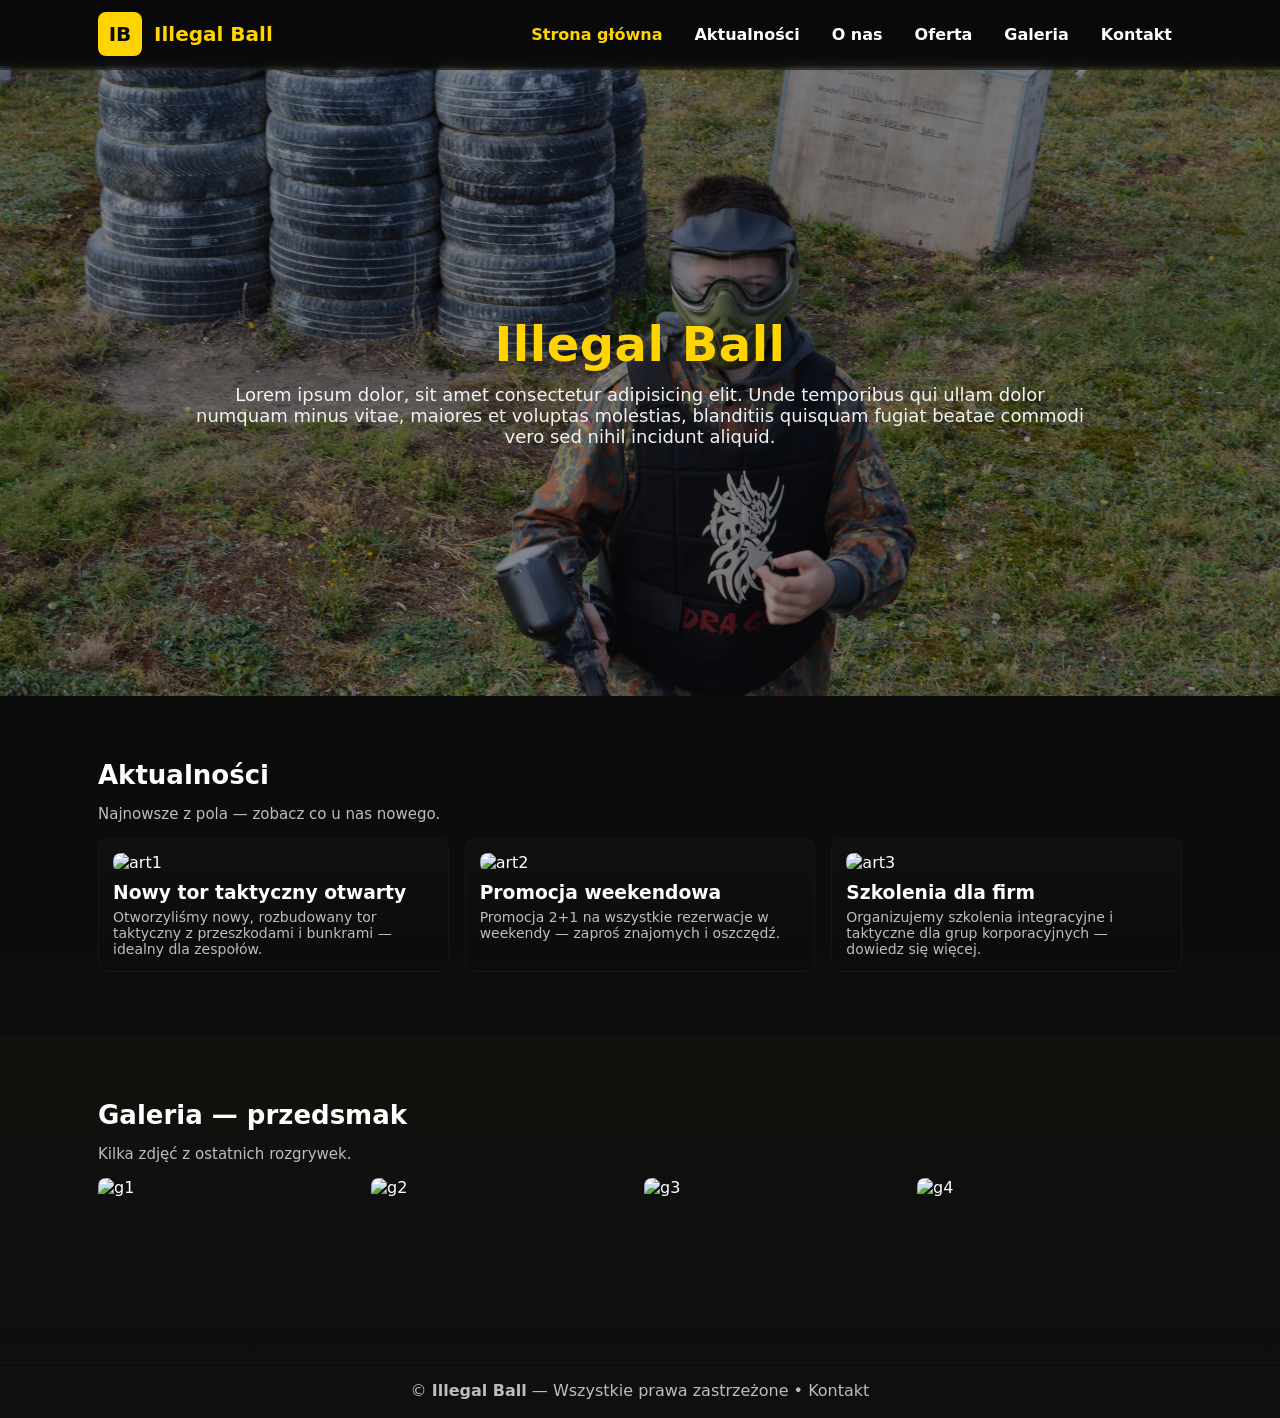
==== strona/index.html @ aed38e4a "main_1" ====
<!doctype html>
<html lang="pl">
<head>
<meta charset="utf-8">
<meta name="viewport" content="width=device-width,initial-scale=1">
<title>Illegal Ball — Strona główna</title>
<link rel="stylesheet" href="style.css">
</head>
<body>

<header>
  <div class="wrap nav">
    <div class="brand"><div class="logo">IB</div>Illegal Ball</div>
    <nav class="nav-links">
      <a href="index.html">Strona główna</a>
      <a href="aktualnosci.html">Aktualności</a>
      <a href="onas.html">O nas</a>
      <a href="oferta.html">Oferta</a>
      <a href="galeria.html">Galeria</a>
      <a href="kontakt.html">Kontakt</a>
    </nav>
  </div>
</header>

<main>
  <section class="hero home-slider">
    <div class="slides">
      <div class="slide" style="background-image:url('main_image/tlo1.jpg')"></div>
      <div class="slide" style="background-image:url('main_image/tlo2.jpg')"></div>
      <div class="slide" style="background-image:url('main_image/tlo3.jpg')"></div>
    </div>

    <div class="hero-inner wrap">
      <h1 class="title">Illegal Ball</h1>
      <p class="hero-text">Lorem ipsum dolor, sit amet consectetur adipisicing elit. Unde temporibus qui ullam dolor numquam minus vitae, maiores et voluptas molestias, blanditiis quisquam fugiat beatae commodi vero sed nihil incidunt aliquid.</p>
    </div>

    <div class="slider-dots" style="position:absolute;right:18px;bottom:18px;z-index:7"></div>
  </section>


  <section>
    <div class="wrap">
      <h2>Aktualności</h2>
      <p class="muted">Najnowsze z pola — zobacz co u nas nowego.</p>

      <div style="margin-top:14px" class="articles">
        <!-- Article 1 (placeholder) -->
        <a class="article" href="aktualnosci.html#art1">
          <img src="https://picsum.photos/seed/art1/800/600" alt="art1" data-large="https://picsum.photos/seed/art1/1200/900">
          <h3>Nowy tor taktyczny otwarty</h3>
          <p>Otworzyliśmy nowy, rozbudowany tor taktyczny z przeszkodami i bunkrami — idealny dla zespołów.</p>
        </a>

        <!-- Article 2 -->
        <a class="article" href="aktualnosci.html#art2">
          <img src="https://picsum.photos/seed/art1/800/600" alt="art2" data-large="https://picsum.photos/seed/art1/1200/900">
          <h3>Promocja weekendowa</h3>
          <p>Promocja 2+1 na wszystkie rezerwacje w weekendy — zaproś znajomych i oszczędź.</p>
        </a>

        <!-- Article 3 -->
        <a class="article" href="aktualnosci.html#art3">
          <img src="https://picsum.photos/seed/art1/800/600" alt="art3" data-large="https://picsum.photos/seed/art1/1200/900">
          <h3>Szkolenia dla firm</h3>
          <p>Organizujemy szkolenia integracyjne i taktyczne dla grup korporacyjnych — dowiedz się więcej.</p>
        </a>
      </div>
    </div>
  </section>

  <!-- 4 images preview from gallery -->
  <section style="background:linear-gradient(180deg,rgba(255,212,0,0.02),transparent)">
    <div class="wrap">
      <h2>Galeria — przedsmak</h2>
      <p class="muted">Kilka zdjęć z ostatnich rozgrywek.</p>
      <div style="margin-top:12px" class="gallery-grid">
        <a href="galeria.html"><img src="https://picsum.photos/seed/g1/800/600" alt="g1" data-large="https://picsum.photos/seed/g1/1200/900"></a>
        <a href="galeria.html"><img src="https://picsum.photos/seed/g1/800/600" alt="g2" data-large="https://picsum.photos/seed/g1/1200/900"></a>
        <a href="galeria.html"><img src="https://picsum.photos/seed/g1/800/600" alt="g3" data-large="https://picsum.photos/seed/g1/1200/900"></a>
        <a href="galeria.html"><img src="https://picsum.photos/seed/g1/800/600" alt="g4" data-large="https://picsum.photos/seed/g1/1200/900"></a>
      </div>
    </div>
  </section>

  <footer>
    <div class="wrap">
      <div class="center">© <strong>Illegal Ball</strong> — Wszystkie prawa zastrzeżone • <a href="kontakt.html">Kontakt</a></div>
    </div>
  </footer>
</main>

<script src="script.js"></script>
</body>
</html>
---- strona/style.css ----
:root{
  --yellow:#ffd400;
  --black:#0b0b0b;
  --bg1:#070707;
  --muted:#bdbdbd;
  --max-w:1120px;
  --radius:12px;
  --glass: rgba(255,255,255,0.03);
}
*{box-sizing:border-box}
body{
  margin:0;font-family:Inter,system-ui,Segoe UI,Roboto,Arial;
  background:linear-gradient(180deg,var(--bg1),#0f0f0f);color:#fff;
  -webkit-font-smoothing:antialiased;
}
a{color:inherit;text-decoration:none}
.wrap{max-width:var(--max-w);margin:0 auto;padding:0 18px}

/* NAV */
header{
  position:fixed;top:0;left:0;right:0;z-index:90;
  background:rgba(11,11,11,0.55);backdrop-filter:blur(6px);border-bottom:2px solid rgba(255,212,0,0.06)
}
.nav{display:flex;align-items:center;justify-content:space-between;padding:12px 18px}
.brand{display:flex;align-items:center;gap:12px;font-weight:800;color:var(--yellow);font-size:20px}
.logo{width:44px;height:44px;background:var(--yellow);color:var(--black);display:flex;align-items:center;justify-content:center;border-radius:8px;font-weight:900}
.nav-links{display:flex;gap:12px;align-items:center}
.nav-links a{padding:8px 10px;border-radius:8px;font-weight:600;color:#fff}
.nav-links a:hover{background:rgba(255,212,0,0.08);color:var(--yellow)}

/* HERO */
.hero{height:70vh;min-height:420px;display:flex;align-items:center;justify-content:center;position:relative;overflow:hidden;margin-top:66px}
.slides{position:absolute;inset:0;display:flex;transition:transform .75s cubic-bezier(.2,.9,.2,1)}
.slide{min-width:100%;height:100%;background-size:cover;background-position:center;filter:brightness(.55)}
.hero-inner{position:relative;z-index:6;text-align:center;padding:20px}
.title{font-size:48px;letter-spacing:0.5px;margin:0;font-weight:900;color:var(--yellow)}
.hero-text{max-width:900px;margin:12px auto 0;color:#f2f2f2;font-size:18px}
.hero-ctas{margin-top:18px;display:flex;gap:10px;justify-content:center}
.btn{background:var(--yellow);color:var(--black);padding:10px 16px;border-radius:10px;font-weight:800}
.btn.ghost{background:transparent;border:2px solid rgba(255,212,0,0.12);color:#fff}

/* Section basics */
section{padding:64px 0}
h2{margin:0 0 12px;font-size:26px}
.muted{color:var(--muted);font-size:15px}

/* Latest news cards */
.articles{display:grid;grid-template-columns:repeat(auto-fit,minmax(260px,1fr));gap:16px}
.article{background:linear-gradient(180deg,rgba(255,255,255,0.02),transparent);padding:14px;border-radius:10px;border:1px solid rgba(255,255,255,0.03)}
.article img{width:100%;height:150px;object-fit:cover;border-radius:8px}
.article h3{margin:10px 0 6px}
.article p{margin:0;color:var(--muted);font-size:14px}

/* Gallery preview on homepage */
.gallery-grid{display:grid;grid-template-columns:repeat(4,1fr);gap:8px}
.gallery-grid img{width:100%;height:120px;object-fit:cover;border-radius:8px;display:block}

/* Footer */
footer{padding:18px 0;text-align:center;color:var(--muted);border-top:1px solid rgba(255,212,0,0.03)}

/* Utilities */
.center{text-align:center}

/* Responsive */
@media (max-width:900px){
  .title{font-size:34px}
  .gallery-grid{grid-template-columns:repeat(2,1fr)}
}
@media (max-width:520px){
  .nav-links{display:none}
  .hero{height:56vh}
  .hero-text{font-size:15px}
  .slides{transition:none}
}
.galeria {
  padding: 40px 20px;
  background-color: #111; /* tło galerii */
  color: #fff;
}

.galeria h2 {
  text-align: center;
  margin-bottom: 30px;
  font-size: 2rem;
  color: #ffcc00;
}

.grid-galeria {
  display: grid;
  grid-template-columns: repeat(auto-fit, minmax(250px, 1fr));
  gap: 15px;
}

.grid-item img {
  width: 100%;
  height: auto;
  display: block;
  border-radius: 8px;
  transition: transform 0.3s ease;
}

.grid-item img:hover {
  transform: scale(1.05);
  cursor: pointer;
}
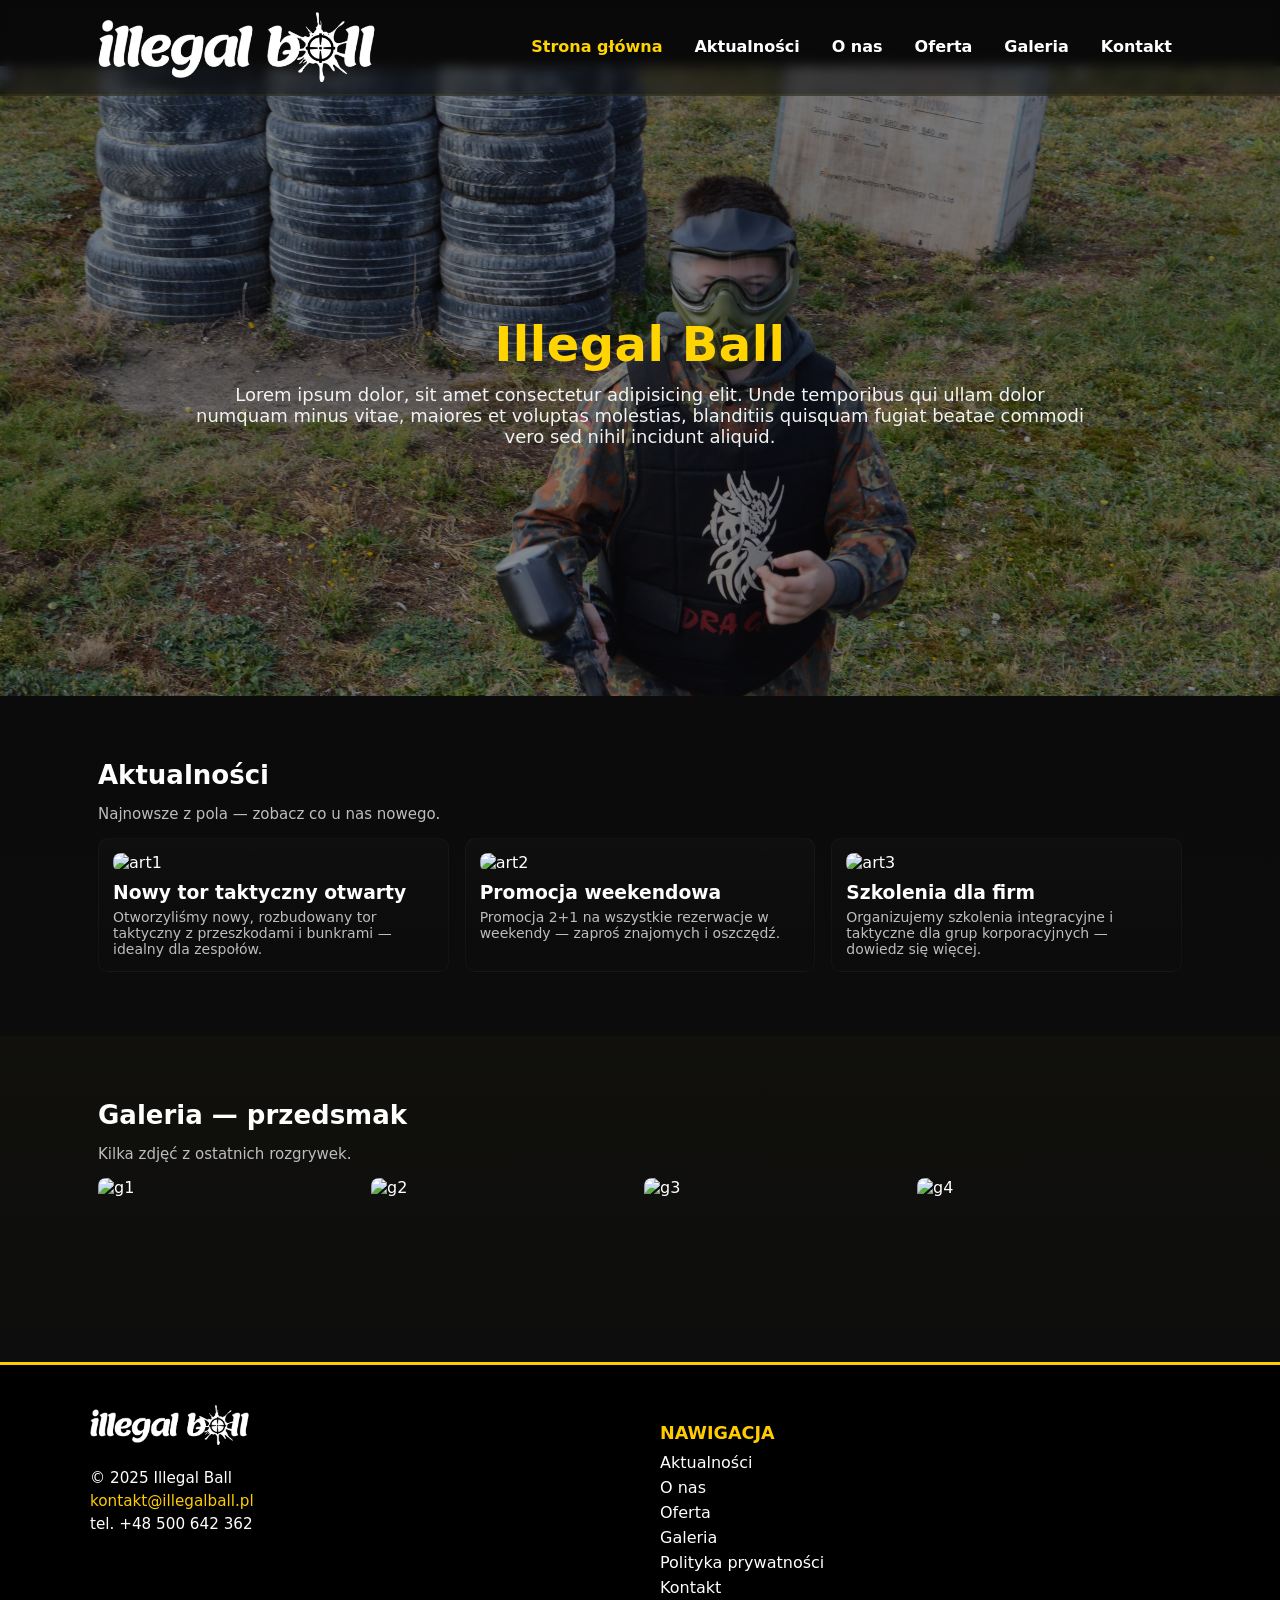
==== commit 573a3634: "main_2 footer logo" ====
--- a/strona/index.html
+++ b/strona/index.html
@@ -10,7 +10,7 @@
 
 <header>
   <div class="wrap nav">
-    <div class="brand"><div class="logo">IB</div>Illegal Ball</div>
+    <img src="main_image/Illegal_Ball_logo_2000x500.png" alt="Logo" class="logo">
     <nav class="nav-links">
       <a href="index.html">Strona główna</a>
       <a href="aktualnosci.html">Aktualności</a>
@@ -83,11 +83,29 @@
     </div>
   </section>
 
-  <footer>
-    <div class="wrap">
-      <div class="center">© <strong>Illegal Ball</strong> — Wszystkie prawa zastrzeżone • <a href="kontakt.html">Kontakt</a></div>
+  <footer class="footer">
+    <div class="footer-container">
+      <div class="footer-logo">
+        <img src="main_image/Illegal_Ball_logo_2000x500.png" alt="Illegal Ball logo">
+        <p>© 2025 Illegal Ball</p>
+        <p><a href="mailto:lonczakpatryk01@gmail.com">kontakt@illegalball.pl</a></p>
+        <p>tel. +48 500 642 362</p>
+      </div>
+
+      <div class="footer-links">
+        <h3>NAWIGACJA</h3>
+        <ul>
+          <li><a href="index.html">Aktualności</a></li>
+          <li><a href="onas.html">O nas</a></li>
+          <li><a href="oferta.html">Oferta</a></li>
+          <li><a href="galeria.html">Galeria</a></li>
+          <li><a href="polityka-prywatnosci.html">Polityka prywatności</a></li>
+          <li><a href="kontakt.html">Kontakt</a></li>
+        </ul>
+      </div>
     </div>
   </footer>
+
 </main>
 
 <script src="script.js"></script>
--- a/strona/style.css
+++ b/strona/style.css
@@ -23,7 +23,7 @@
 }
 .nav{display:flex;align-items:center;justify-content:space-between;padding:12px 18px}
 .brand{display:flex;align-items:center;gap:12px;font-weight:800;color:var(--yellow);font-size:20px}
-.logo{width:44px;height:44px;background:var(--yellow);color:var(--black);display:flex;align-items:center;justify-content:center;border-radius:8px;font-weight:900}
+.logo{height:100%;width:auto;max-height:70px;object-fit:contain;display:block;}
 .nav-links{display:flex;gap:12px;align-items:center}
 .nav-links a{padding:8px 10px;border-radius:8px;font-weight:600;color:#fff}
 .nav-links a:hover{background:rgba(255,212,0,0.08);color:var(--yellow)}
@@ -56,7 +56,21 @@
 .gallery-grid img{width:100%;height:120px;object-fit:cover;border-radius:8px;display:block}
 
 /* Footer */
-footer{padding:18px 0;text-align:center;color:var(--muted);border-top:1px solid rgba(255,212,0,0.03)}
+.footer { background:#000; color:#fff; padding:40px 20px; border-top:3px solid #ffcc00; display:flex; justify-content:center; align-items:center; flex-direction:column; }
+.footer-container { display:flex; flex-wrap:wrap; justify-content:space-between; align-items:flex-start; max-width:1100px; width:100%; gap:40px; }
+.footer-logo { text-align:left; flex:1; min-width:250px; }
+.footer-logo img { width:160px; height:auto; margin-bottom:15px; object-fit:contain; }
+.footer-logo p { margin:5px 0; font-size:0.95rem; }
+.footer-logo a { color:#ffcc00; text-decoration:none; }
+.footer-links { flex:1; min-width:200px; }
+.footer-links h3 { color:#ffcc00; font-size:1.1rem; margin-bottom:10px; }
+.footer-links ul { list-style:none; margin:0; padding:0; }
+.footer-links li { margin:6px 0; }
+.footer-links a { color:#fff; text-decoration:none; transition:color 0.3s; }
+.footer-links a:hover { color:#ffcc00; }
+@media(max-width:768px) { .footer-container { flex-direction:column; align-items:center; text-align:center; } .footer-links, .footer-logo { text-align:center; } }
+
+
 
 /* Utilities */
 .center{text-align:center}
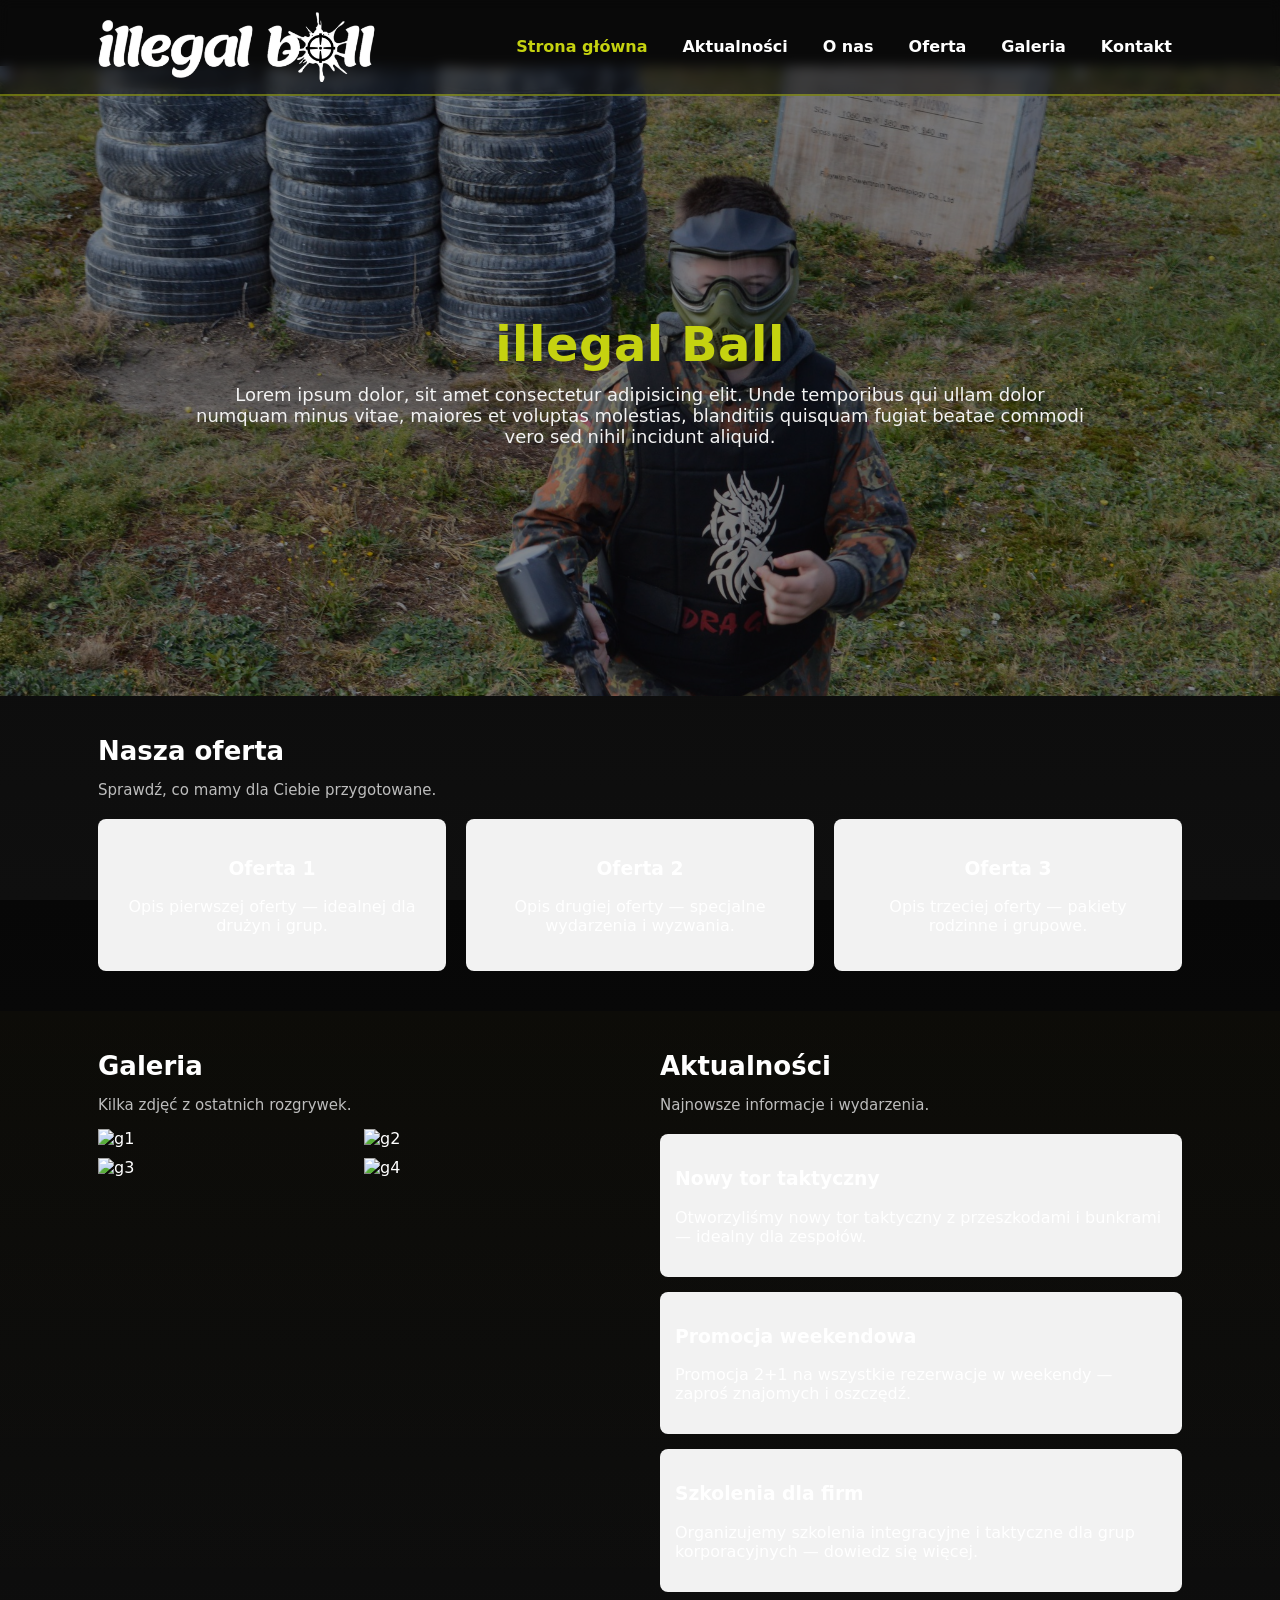
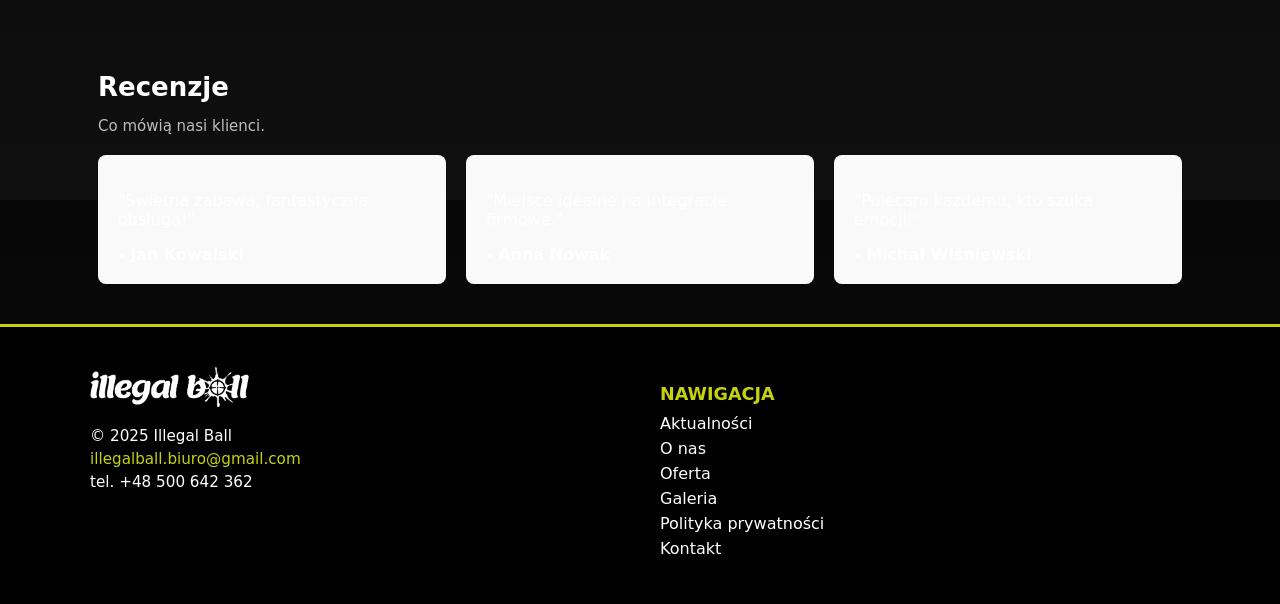
==== commit a81a0db2: "123" ====
--- a/strona/index.html
+++ b/strona/index.html
@@ -10,7 +10,8 @@
 
 <header>
   <div class="wrap nav">
-    <img src="main_image/Illegal_Ball_logo_2000x500.png" alt="Logo" class="logo">
+    <a href="index.html" class="brand"><img src="main_image/Illegal_Ball_logo_2000x500.png" alt="Logo" class="logo"></a>
+    <div class="hamburger" onclick="toggleMenu()">☰</div>
     <nav class="nav-links">
       <a href="index.html">Strona główna</a>
       <a href="aktualnosci.html">Aktualności</a>
@@ -31,7 +32,7 @@
     </div>
 
     <div class="hero-inner wrap">
-      <h1 class="title">Illegal Ball</h1>
+      <h1 class="title">illegal Ball</h1>
       <p class="hero-text">Lorem ipsum dolor, sit amet consectetur adipisicing elit. Unde temporibus qui ullam dolor numquam minus vitae, maiores et voluptas molestias, blanditiis quisquam fugiat beatae commodi vero sed nihil incidunt aliquid.</p>
     </div>
 
@@ -39,75 +40,107 @@
   </section>
 
 
-  <section>
+  <section style="padding:40px 0;">
     <div class="wrap">
-      <h2>Aktualności</h2>
-      <p class="muted">Najnowsze z pola — zobacz co u nas nowego.</p>
+      <h2>Nasza oferta</h2>
+      <p class="muted">Sprawdź, co mamy dla Ciebie przygotowane.</p>
 
-      <div style="margin-top:14px" class="articles">
-        <!-- Article 1 (placeholder) -->
-        <a class="article" href="aktualnosci.html#art1">
-          <img src="https://picsum.photos/seed/art1/800/600" alt="art1" data-large="https://picsum.photos/seed/art1/1200/900">
-          <h3>Nowy tor taktyczny otwarty</h3>
-          <p>Otworzyliśmy nowy, rozbudowany tor taktyczny z przeszkodami i bunkrami — idealny dla zespołów.</p>
-        </a>
-
-        <!-- Article 2 -->
-        <a class="article" href="aktualnosci.html#art2">
-          <img src="https://picsum.photos/seed/art1/800/600" alt="art2" data-large="https://picsum.photos/seed/art1/1200/900">
-          <h3>Promocja weekendowa</h3>
-          <p>Promocja 2+1 na wszystkie rezerwacje w weekendy — zaproś znajomych i oszczędź.</p>
-        </a>
-
-        <!-- Article 3 -->
-        <a class="article" href="aktualnosci.html#art3">
-          <img src="https://picsum.photos/seed/art1/800/600" alt="art3" data-large="https://picsum.photos/seed/art1/1200/900">
-          <h3>Szkolenia dla firm</h3>
-          <p>Organizujemy szkolenia integracyjne i taktyczne dla grup korporacyjnych — dowiedz się więcej.</p>
-        </a>
+      <div style="display:flex;gap:20px;flex-wrap:wrap;margin-top:20px;">
+        <div style="flex:1;min-width:250px;background:#f2f2f2;padding:20px;border-radius:8px;text-align:center;">
+          <h3>Oferta 1</h3>
+          <p>Opis pierwszej oferty — idealnej dla drużyn i grup.</p>
+        </div>
+        <div style="flex:1;min-width:250px;background:#f2f2f2;padding:20px;border-radius:8px;text-align:center;">
+          <h3>Oferta 2</h3>
+          <p>Opis drugiej oferty — specjalne wydarzenia i wyzwania.</p>
+        </div>
+        <div style="flex:1;min-width:250px;background:#f2f2f2;padding:20px;border-radius:8px;text-align:center;">
+          <h3>Oferta 3</h3>
+          <p>Opis trzeciej oferty — pakiety rodzinne i grupowe.</p>
+        </div>
       </div>
     </div>
   </section>
 
-  <!-- 4 images preview from gallery -->
-  <section style="background:linear-gradient(180deg,rgba(255,212,0,0.02),transparent)">
-    <div class="wrap">
-      <h2>Galeria — przedsmak</h2>
-      <p class="muted">Kilka zdjęć z ostatnich rozgrywek.</p>
-      <div style="margin-top:12px" class="gallery-grid">
-        <a href="galeria.html"><img src="https://picsum.photos/seed/g1/800/600" alt="g1" data-large="https://picsum.photos/seed/g1/1200/900"></a>
-        <a href="galeria.html"><img src="https://picsum.photos/seed/g1/800/600" alt="g2" data-large="https://picsum.photos/seed/g1/1200/900"></a>
-        <a href="galeria.html"><img src="https://picsum.photos/seed/g1/800/600" alt="g3" data-large="https://picsum.photos/seed/g1/1200/900"></a>
-        <a href="galeria.html"><img src="https://picsum.photos/seed/g1/800/600" alt="g4" data-large="https://picsum.photos/seed/g1/1200/900"></a>
+  <!-- Galeria + Aktualności -->
+  <section style="padding:40px 0;background:linear-gradient(180deg,rgba(255,212,0,0.02),transparent)">
+    <div class="wrap" style="display:flex;gap:40px;flex-wrap:wrap;">
+      <div style="flex:1;min-width:300px;">
+        <h2>Galeria</h2>
+        <p class="muted">Kilka zdjęć z ostatnich rozgrywek.</p>
+        <div style="margin-top:12px;display:grid;grid-template-columns:1fr 1fr;gap:10px;">
+          <a href="galeria.html"><img src="https://picsum.photos/seed/g1/800/600" alt="g1" style="width:100%"></a>
+          <a href="galeria.html"><img src="https://picsum.photos/seed/g2/800/600" alt="g2" style="width:100%"></a>
+          <a href="galeria.html"><img src="https://picsum.photos/seed/g3/800/600" alt="g3" style="width:100%"></a>
+          <a href="galeria.html"><img src="https://picsum.photos/seed/g4/800/600" alt="g4" style="width:100%"></a>
+        </div>
+      </div>
+
+      <div style="flex:1;min-width:300px;">
+        <h2>Aktualności</h2>
+        <p class="muted">Najnowsze informacje i wydarzenia.</p>
+        <div style="display:flex;flex-direction:column;gap:15px;margin-top:20px;">
+          <div style="background:#f2f2f2;padding:15px;border-radius:8px;">
+            <h3>Nowy tor taktyczny</h3>
+            <p>Otworzyliśmy nowy tor taktyczny z przeszkodami i bunkrami — idealny dla zespołów.</p>
+          </div>
+          <div style="background:#f2f2f2;padding:15px;border-radius:8px;">
+            <h3>Promocja weekendowa</h3>
+            <p>Promocja 2+1 na wszystkie rezerwacje w weekendy — zaproś znajomych i oszczędź.</p>
+          </div>
+          <div style="background:#f2f2f2;padding:15px;border-radius:8px;">
+            <h3>Szkolenia dla firm</h3>
+            <p>Organizujemy szkolenia integracyjne i taktyczne dla grup korporacyjnych — dowiedz się więcej.</p>
+          </div>
+        </div>
       </div>
     </div>
   </section>
 
-  <footer class="footer">
-    <div class="footer-container">
-      <div class="footer-logo">
-        <img src="main_image/Illegal_Ball_logo_2000x500.png" alt="Illegal Ball logo">
-        <p>© 2025 Illegal Ball</p>
-        <p><a href="mailto:lonczakpatryk01@gmail.com">kontakt@illegalball.pl</a></p>
-        <p>tel. +48 500 642 362</p>
-      </div>
-
-      <div class="footer-links">
-        <h3>NAWIGACJA</h3>
-        <ul>
-          <li><a href="index.html">Aktualności</a></li>
-          <li><a href="onas.html">O nas</a></li>
-          <li><a href="oferta.html">Oferta</a></li>
-          <li><a href="galeria.html">Galeria</a></li>
-          <li><a href="polityka-prywatnosci.html">Polityka prywatności</a></li>
-          <li><a href="kontakt.html">Kontakt</a></li>
-        </ul>
+  <!-- Recenzje -->
+  <section style="padding:40px 0;">
+    <div class="wrap">
+      <h2>Recenzje</h2>
+      <p class="muted">Co mówią nasi klienci.</p>
+      <div style="display:flex;gap:20px;flex-wrap:wrap;margin-top:20px;">
+        <div style="flex:1;min-width:250px;background:#f9f9f9;padding:20px;border-radius:8px;">
+          <p>"Świetna zabawa, fantastyczna obsługa!"</p>
+          <strong>- Jan Kowalski</strong>
+        </div>
+        <div style="flex:1;min-width:250px;background:#f9f9f9;padding:20px;border-radius:8px;">
+          <p>"Miejsce idealne na integracje firmowe."</p>
+          <strong>- Anna Nowak</strong>
+        </div>
+        <div style="flex:1;min-width:250px;background:#f9f9f9;padding:20px;border-radius:8px;">
+          <p>"Polecam każdemu, kto szuka emocji!"</p>
+          <strong>- Michał Wiśniewski</strong>
+        </div>
       </div>
     </div>
-  </footer>
+  </section>
+</main>
+<footer class="footer">
+  <div class="footer-container">
+    <div class="footer-logo">
+      <a href="index.html" class="brand"><img src="main_image/Illegal_Ball_logo_2000x500.png" alt="Logo" class="logo"></a>
+      <p>© 2025 Illegal Ball</p>
+      <p><a href="mailto:illegalball.biuro@gmail.com">illegalball.biuro@gmail.com</a></p>
+      <p>tel. +48 500 642 362</p>
+    </div>
 
-</main>
-
+    <div class="footer-links">
+      <h3>NAWIGACJA</h3>
+      <ul>
+        <li><a href="aktualnosci.html">Aktualności</a></li>
+        <li><a href="onas.html">O nas</a></li>
+        <li><a href="oferta.html">Oferta</a></li>
+        <li><a href="galeria.html">Galeria</a></li>
+        <li><a href="polityka-prywatnosci.html">Polityka prywatności</a></li>
+        <li><a href="kontakt.html">Kontakt</a></li>
+      </ul>
+    </div>
+  </div>
+</footer>
 <script src="script.js"></script>
 </body>
 </html>
--- a/strona/style.css
+++ b/strona/style.css
@@ -1,5 +1,5 @@
 :root{
-  --yellow:#ffd400;
+  --yellow: #c5d210;
   --black:#0b0b0b;
   --bg1:#070707;
   --muted:#bdbdbd;
@@ -7,6 +7,9 @@
   --radius:12px;
   --glass: rgba(255,255,255,0.03);
 }
+
+html, body { height:100%; margin:0; padding:0; }
+body { display:flex; flex-direction:column; min-height:100vh; }
 *{box-sizing:border-box}
 body{
   margin:0;font-family:Inter,system-ui,Segoe UI,Roboto,Arial;
@@ -19,14 +22,14 @@
 /* NAV */
 header{
   position:fixed;top:0;left:0;right:0;z-index:90;
-  background:rgba(11,11,11,0.55);backdrop-filter:blur(6px);border-bottom:2px solid rgba(255,212,0,0.06)
+  background:rgba(11,11,11,0.55);backdrop-filter:blur(6px);border-bottom:2px solid rgba(197,210,16,0.452)
 }
 .nav{display:flex;align-items:center;justify-content:space-between;padding:12px 18px}
 .brand{display:flex;align-items:center;gap:12px;font-weight:800;color:var(--yellow);font-size:20px}
 .logo{height:100%;width:auto;max-height:70px;object-fit:contain;display:block;}
 .nav-links{display:flex;gap:12px;align-items:center}
 .nav-links a{padding:8px 10px;border-radius:8px;font-weight:600;color:#fff}
-.nav-links a:hover{background:rgba(255,212,0,0.08);color:var(--yellow)}
+.nav-links a:hover{background:rgba(197,210,16,0.08);color:var(--yellow)}
 
 /* HERO */
 .hero{height:70vh;min-height:420px;display:flex;align-items:center;justify-content:center;position:relative;overflow:hidden;margin-top:66px}
@@ -37,7 +40,7 @@
 .hero-text{max-width:900px;margin:12px auto 0;color:#f2f2f2;font-size:18px}
 .hero-ctas{margin-top:18px;display:flex;gap:10px;justify-content:center}
 .btn{background:var(--yellow);color:var(--black);padding:10px 16px;border-radius:10px;font-weight:800}
-.btn.ghost{background:transparent;border:2px solid rgba(255,212,0,0.12);color:#fff}
+.btn.ghost{background:transparent;border:2px solid rgba(197,210,16,0.12);color:#fff}
 
 /* Section basics */
 section{padding:64px 0}
@@ -56,21 +59,19 @@
 .gallery-grid img{width:100%;height:120px;object-fit:cover;border-radius:8px;display:block}
 
 /* Footer */
-.footer { background:#000; color:#fff; padding:40px 20px; border-top:3px solid #ffcc00; display:flex; justify-content:center; align-items:center; flex-direction:column; }
+.footer { background:#000; color:#fff; padding:40px 20px; border-top:3px solid #c5d210; display:flex; justify-content:center; align-items:center; flex-direction:column; margin-top:auto; }
 .footer-container { display:flex; flex-wrap:wrap; justify-content:space-between; align-items:flex-start; max-width:1100px; width:100%; gap:40px; }
 .footer-logo { text-align:left; flex:1; min-width:250px; }
 .footer-logo img { width:160px; height:auto; margin-bottom:15px; object-fit:contain; }
 .footer-logo p { margin:5px 0; font-size:0.95rem; }
-.footer-logo a { color:#ffcc00; text-decoration:none; }
+.footer-logo a { color:#c5d210; text-decoration:none; }
 .footer-links { flex:1; min-width:200px; }
-.footer-links h3 { color:#ffcc00; font-size:1.1rem; margin-bottom:10px; }
+.footer-links h3 { color:#c5d210; font-size:1.1rem; margin-bottom:10px; }
 .footer-links ul { list-style:none; margin:0; padding:0; }
 .footer-links li { margin:6px 0; }
 .footer-links a { color:#fff; text-decoration:none; transition:color 0.3s; }
-.footer-links a:hover { color:#ffcc00; }
-@media(max-width:768px) { .footer-container { flex-direction:column; align-items:center; text-align:center; } .footer-links, .footer-logo { text-align:center; } }
-
-
+.footer-links a:hover { color:#c5d210; }
+@media(max-width:768px){.footer-container{flex-direction:column;align-items:center;text-align:center;}.footer-links,.footer-logo{text-align:center;}.footer-logo img{display:block;margin:0 auto;}}
 
 /* Utilities */
 .center{text-align:center}
@@ -86,25 +87,23 @@
   .hero-text{font-size:15px}
   .slides{transition:none}
 }
+
 .galeria {
   padding: 40px 20px;
-  background-color: #111; /* tło galerii */
+  background-color: #111;
   color: #fff;
 }
-
 .galeria h2 {
   text-align: center;
   margin-bottom: 30px;
   font-size: 2rem;
-  color: #ffcc00;
+  color: #c5d210;
 }
-
 .grid-galeria {
   display: grid;
   grid-template-columns: repeat(auto-fit, minmax(250px, 1fr));
   gap: 15px;
 }
-
 .grid-item img {
   width: 100%;
   height: auto;
@@ -112,8 +111,72 @@
   border-radius: 8px;
   transition: transform 0.3s ease;
 }
-
 .grid-item img:hover {
   transform: scale(1.05);
   cursor: pointer;
 }
+
+/* Oferta section */
+.oferta { max-width:10100px; margin:60px auto; padding:0 20px; color:#fff; }
+.oferta h1 { text-align:center; margin-bottom:40px; color:#c5d210; }
+.oferta-segment { display:flex; flex-direction:row; align-items:center; background:#111; border:2px solid #c5d210; border-radius:12px; margin-bottom:30px; overflow:hidden; cursor:pointer; transition:transform 0.2s, box-shadow 0.2s; }
+.oferta-segment:hover { transform:scale(1.01); box-shadow:0 0 10px #c5d210; }
+.oferta-subsegment { display:flex; flex-direction:row; align-items:right; background:#111; border:2px solid #c5d210; border-radius:12px; margin-bottom:30px; overflow:hidden; cursor:pointer; transition:transform 0.2s, box-shadow 0.2s; }
+.oferta-img { width:40%; height:100%; overflow:hidden; }
+.oferta-img img { width:100%; height:100%; object-fit:cover; transition:transform 0.3s; }
+.oferta-segment:hover img { transform:scale(1.05); }
+.oferta-info { flex:1; padding:25px; }
+.oferta-info h2 { color:#c5d210; margin-bottom:10px; }
+.oferta-info p { margin-bottom:0; line-height:1.5; }
+@media(max-width:768px) { .oferta-segment { flex-direction:column; } .oferta-img { width:100%; height:auto; } }
+
+/* MODAL */
+.modal { display:none; position:fixed; z-index:1000; left:0; top:0; width:100%; height:100%; background:rgba(0,0,0,0.8); justify-content:center; align-items:center; }
+.modal-content { background:#111; border:2px solid #c5d210; border-radius:12px; padding:30px; width:90%; max-width:500px; color:#fff; position:relative; text-align:left; }
+.modal-content h3 { color:#c5d210; margin-bottom:10px; }
+.modal-content ul { list-style:none; padding:0; margin:0; }
+.modal-content li { margin:8px 0; }
+.close { position:absolute; top:10px; right:15px; font-size:28px; cursor:pointer; color:#c5d210; }
+.close:hover { color:#fff; }
+
+/* Aktualności section */
+.aktualnosci {
+  background-color: #111;
+  color: #fff;
+  padding: 40px 20px;
+  text-align: center;
+}
+.aktualnosci h2 {
+  color: #c5d210;
+  margin-bottom: 20px;
+}
+/* Kontakt */
+.kontakt { padding:40px 20px; max-width:var(--max-w); margin:0 auto; }
+.kontakt h2 { width:100%; text-align:center; color:var(--yellow); margin-bottom:20px; font-size:28px; }
+.kontakt-grid { display:flex; flex-direction:row; gap:30px; flex-wrap:wrap; }
+.kontakt form { flex:1 1 400px; min-width:300px; background:rgba(255,255,255,0.05); border-radius:var(--radius); box-shadow:0 4px 12px rgba(0,0,0,0.3); padding:25px; display:flex; flex-direction:column; }
+.kontakt form label { margin-bottom:6px; font-weight:500; color:#ddd; }
+.kontakt form input, .kontakt form textarea { width:100%; padding:12px; margin-bottom:15px; border:1px solid #c5d21052; border-radius:var(--radius); background:rgba(0,0,0,0.2); color:#fff; font-size:14px; }
+.kontakt form button { background:var(--yellow); color:var(--black); padding:12px; font-weight:bold; border:none; border-radius:var(--radius); cursor:pointer; transition:background 0.3s ease; }
+.kontakt form button:hover { background:#c5d210; }
+.kontakt-info { flex:1 1 400px; min-width:300px; background:rgba(255,255,255,0.05); border-radius:var(--radius); box-shadow:0 4px 12px rgba(0,0,0,0.3); padding:25px; }
+.kontakt-info h3 { margin-bottom:15px; color:var(--yellow); }
+.kontakt-info p { margin-bottom:8px; color:#ccc; }
+.mapa-wrap { flex:1 1 400px; min-width:300px; border-radius:var(--radius); overflow:hidden; box-shadow:0 4px 12px rgba(0,0,0,0.3); }
+.mapa-wrap iframe { width:100%; height:100%; min-height:300px; border:0; }
+@media (max-width:768px) { .kontakt-grid { flex-direction:column; } .kontakt form, .kontakt-info, .mapa-wrap { min-width:100%; } }
+
+/* Hamburger menu for mobile */
+.hamburger {display:none;font-size:28px;cursor:pointer;color:var(--yellow);user-select:none;transition:transform 0.3s ease;}
+.nav-links {display:flex;gap:15px;transition:max-height 0.4s ease,opacity 0.4s ease;}
+@media (max-width:768px) {
+  .hamburger {display:block;}
+  .nav-links {display:flex;flex-direction:column;background:rgba(0,0,0,0.6);width:90%;margin:0 auto;padding:10px;border-radius:12px;position:absolute;top:100%;left:50%;transform:translateX(-50%);overflow:hidden;max-height:0;opacity:0;flex-wrap:nowrap;z-index:100;}
+  .nav-links a {padding:12px 20px;border-radius:8px;text-align:center;color:#fff;text-decoration:none;transition:background 0.3s ease;}
+  .nav-links a:hover {background:#c5d21052;}
+  .nav-links.show {max-height:500px;opacity:1;}
+}
+.hamburger.open {transform:rotate(90deg);}
+
+
+
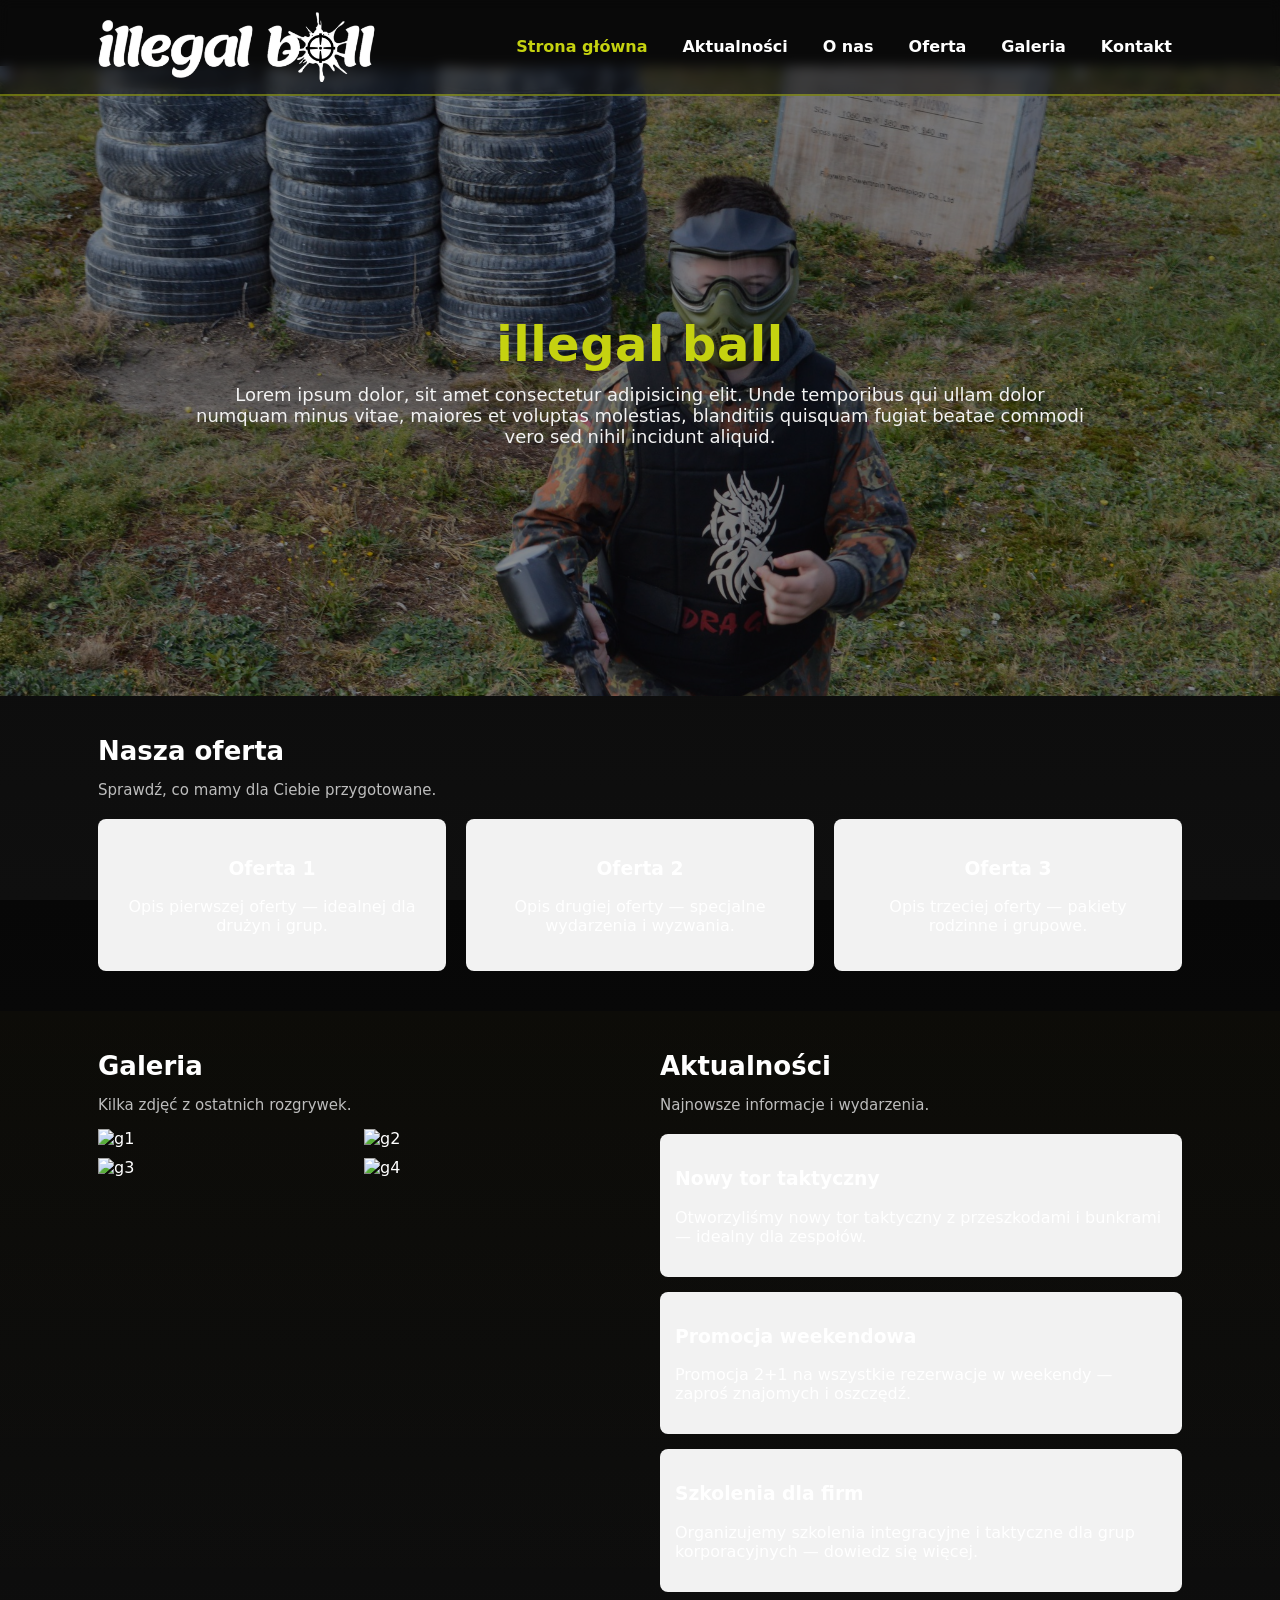
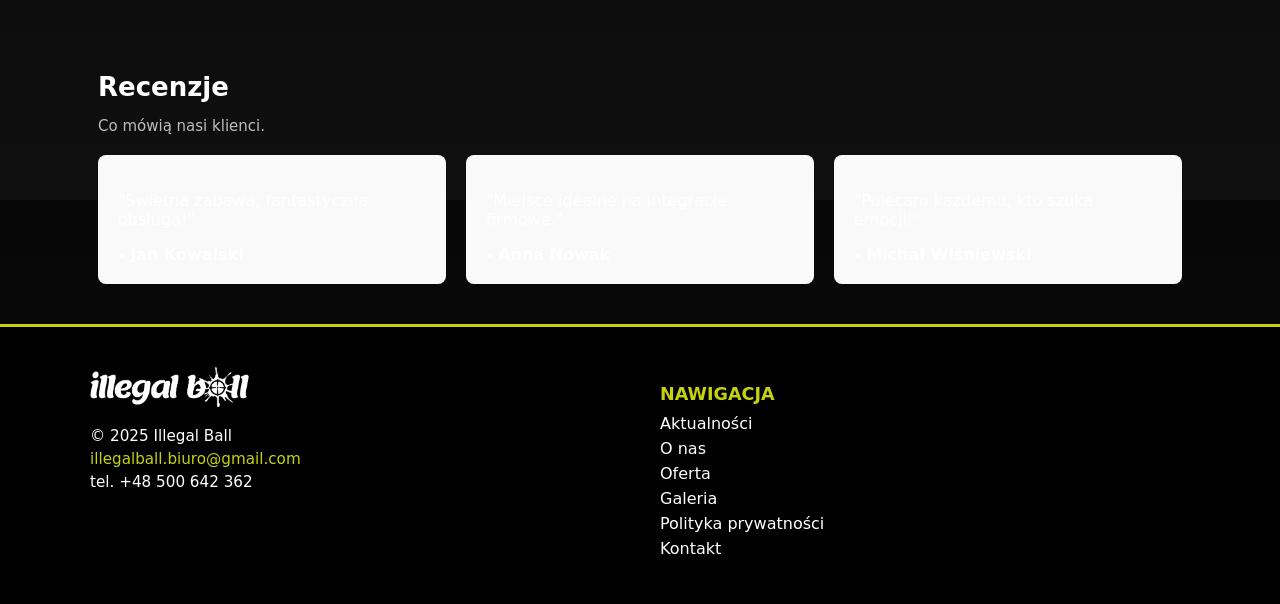
==== commit ae09bd7e: "123" ====
--- a/strona/index.html
+++ b/strona/index.html
@@ -32,7 +32,7 @@
     </div>
 
     <div class="hero-inner wrap">
-      <h1 class="title">illegal Ball</h1>
+      <h1 class="title">illegal ball</h1>
       <p class="hero-text">Lorem ipsum dolor, sit amet consectetur adipisicing elit. Unde temporibus qui ullam dolor numquam minus vitae, maiores et voluptas molestias, blanditiis quisquam fugiat beatae commodi vero sed nihil incidunt aliquid.</p>
     </div>
 
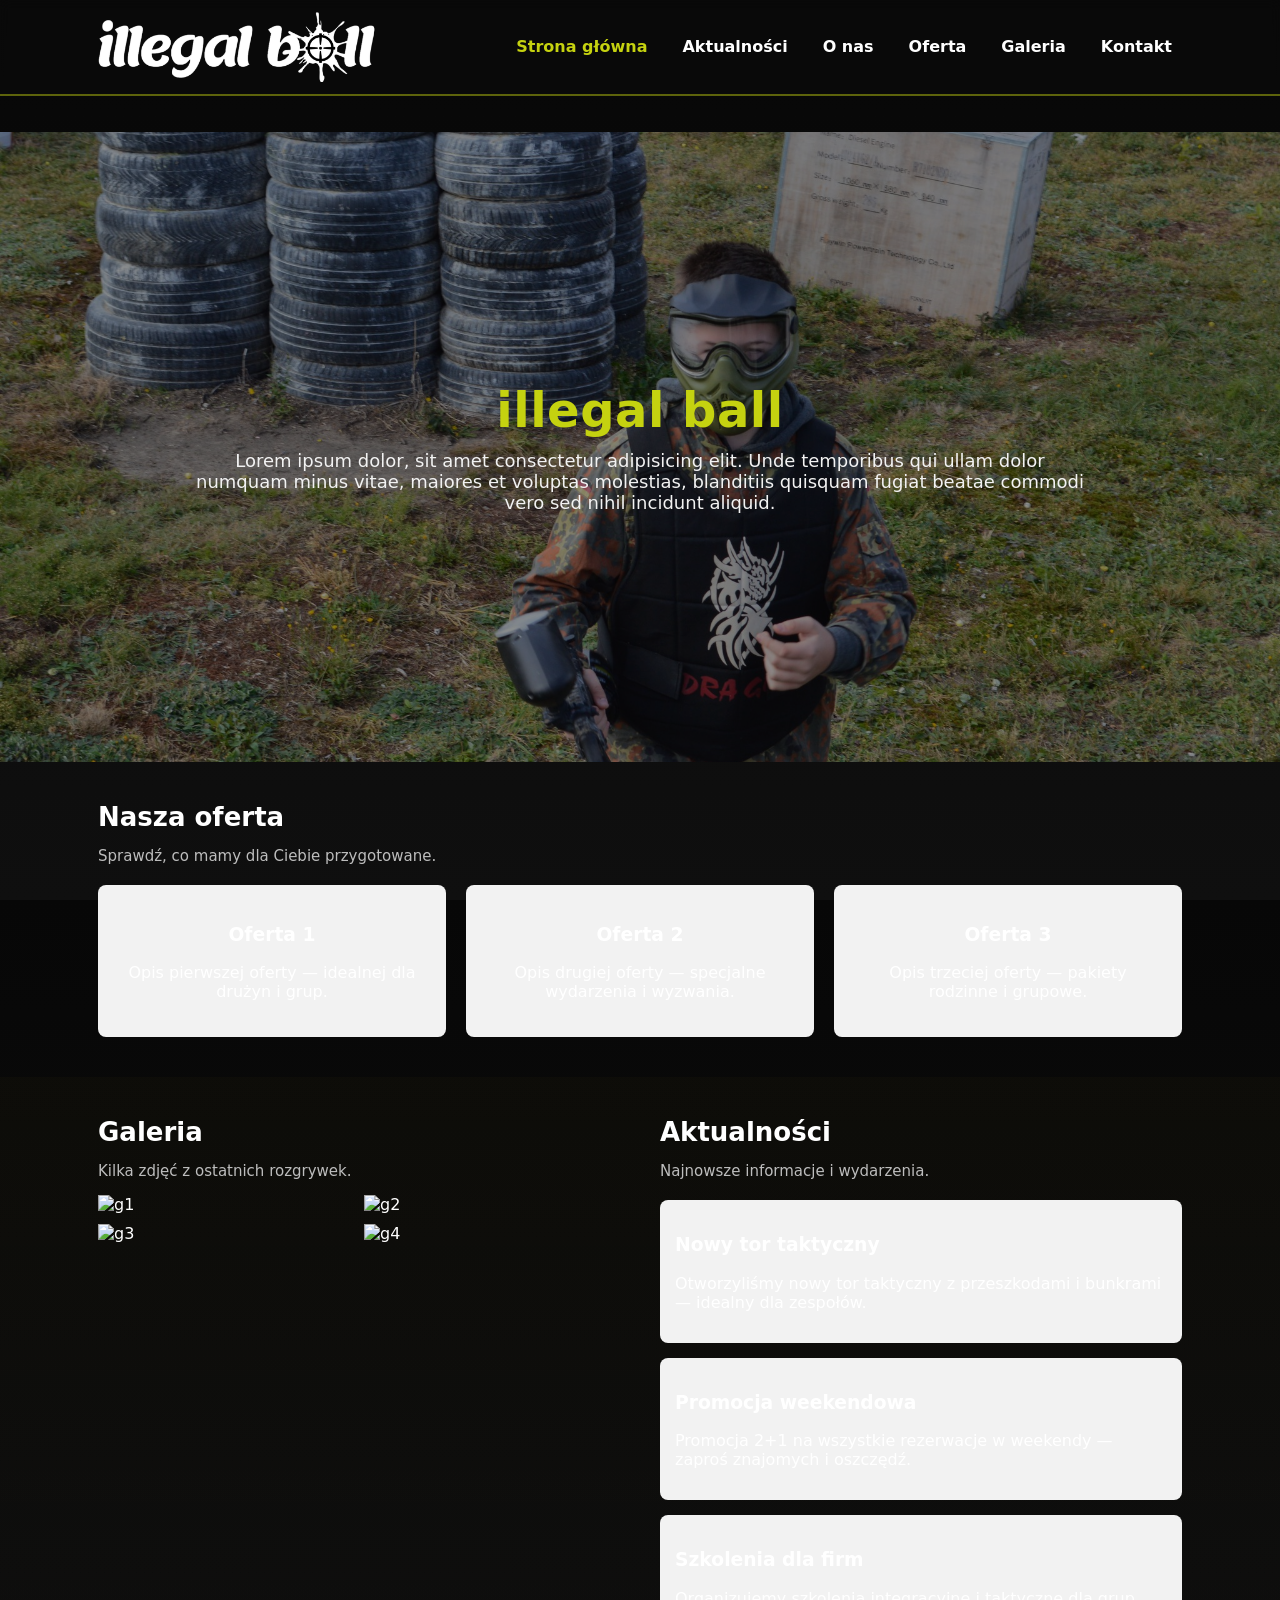
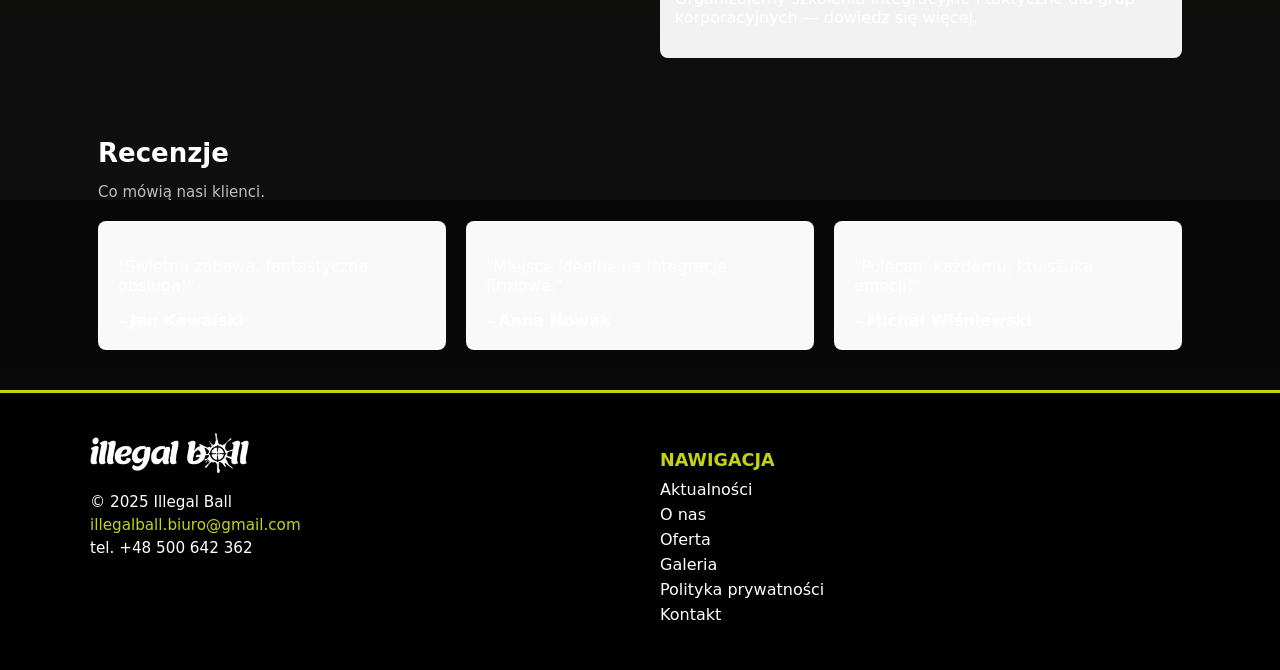
==== commit 8988a823: "1234" ====
--- a/strona/index.html
+++ b/strona/index.html
@@ -23,7 +23,7 @@
   </div>
 </header>
 
-<main>
+<main style="margin-top:66px">
   <section class="hero home-slider">
     <div class="slides">
       <div class="slide" style="background-image:url('main_image/tlo1.jpg')"></div>
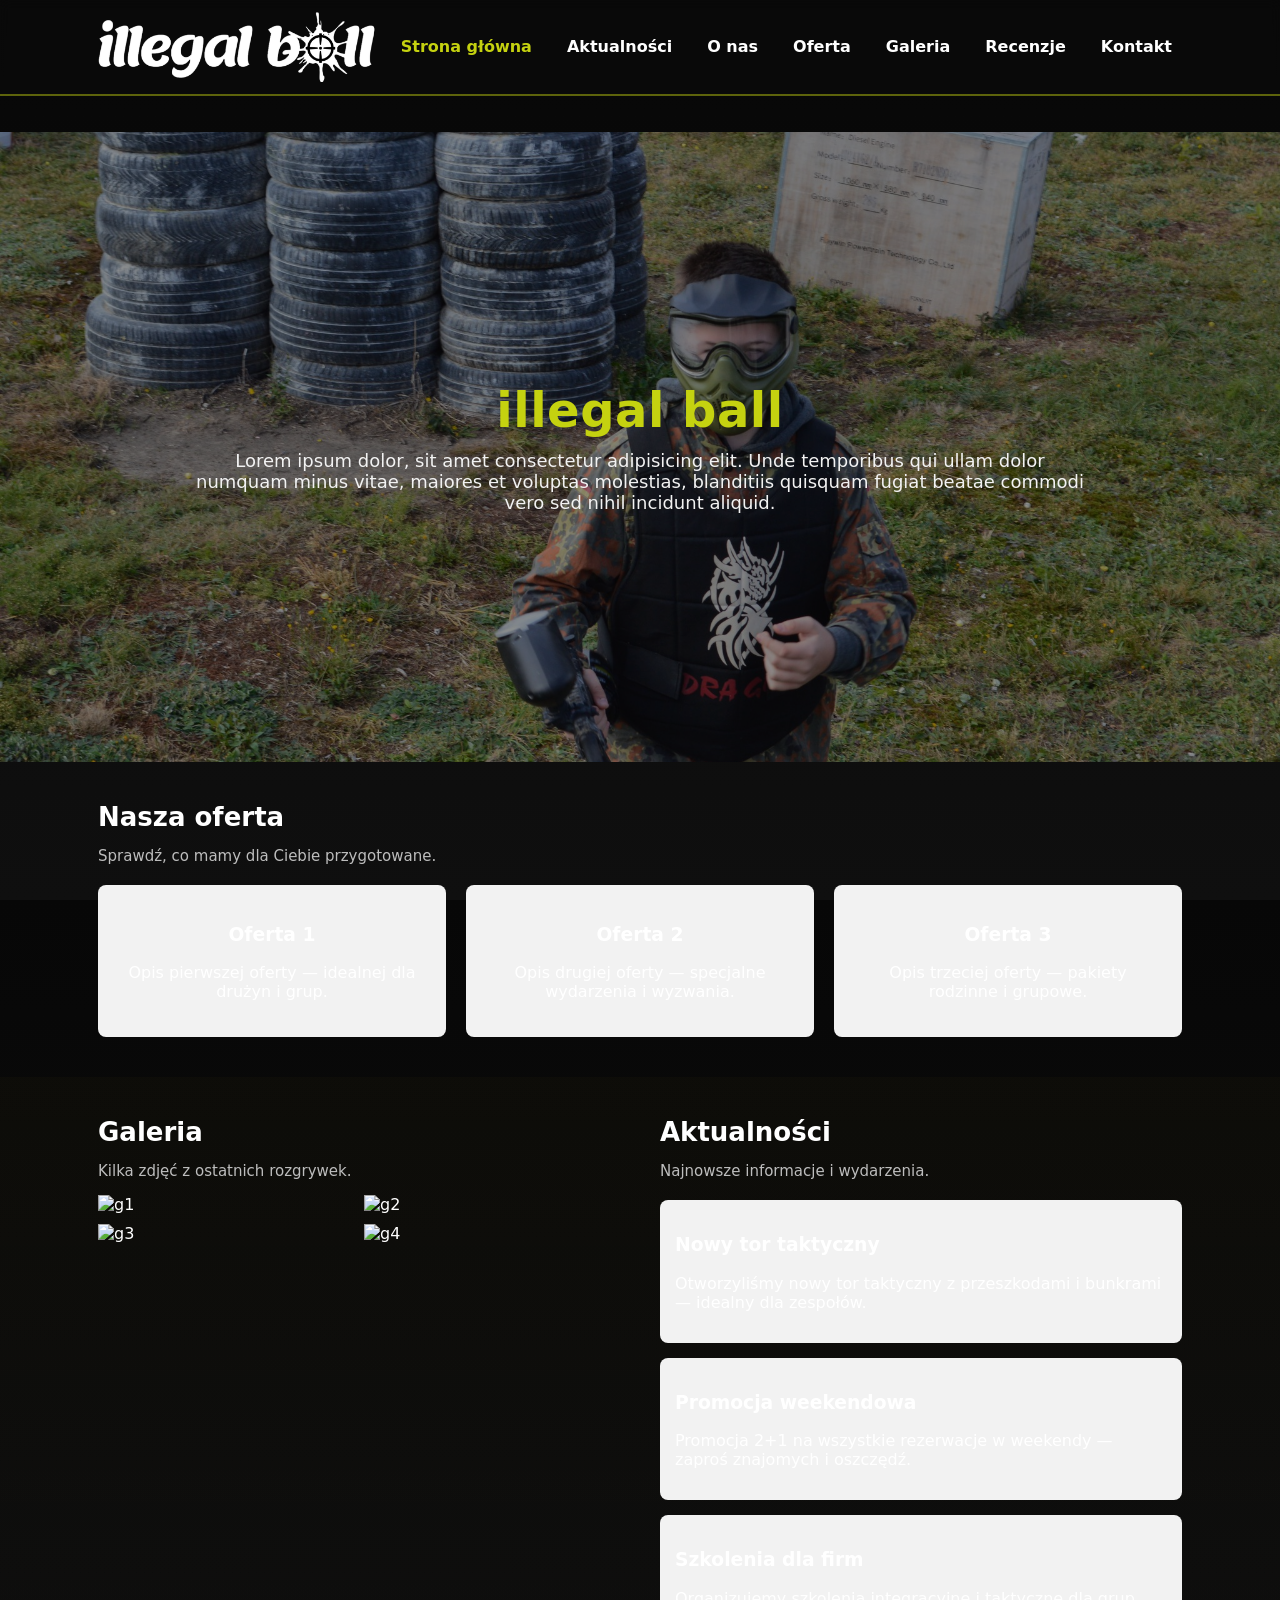
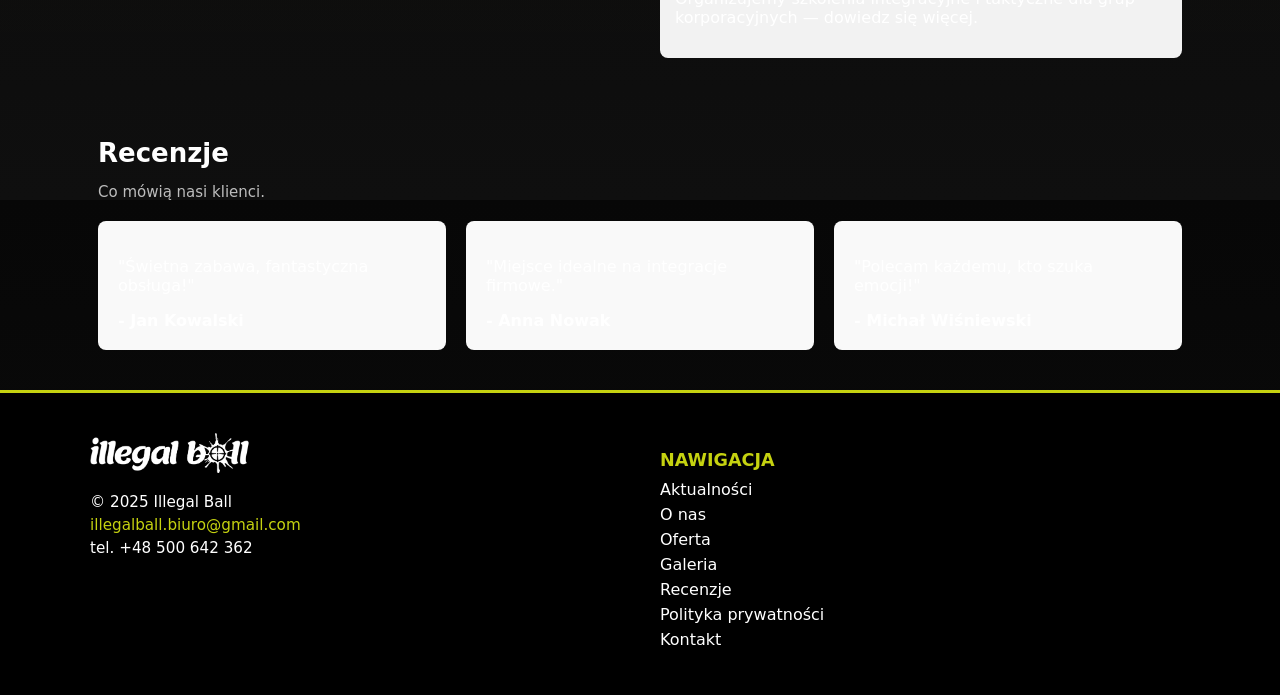
==== commit 0c81bd73: "recenzje update jebac lordena" ====
--- a/strona/index.html
+++ b/strona/index.html
@@ -18,6 +18,7 @@
       <a href="onas.html">O nas</a>
       <a href="oferta.html">Oferta</a>
       <a href="galeria.html">Galeria</a>
+      <a href="recenzje.html">Recenzje</a>
       <a href="kontakt.html">Kontakt</a>
     </nav>
   </div>
@@ -135,6 +136,7 @@
         <li><a href="onas.html">O nas</a></li>
         <li><a href="oferta.html">Oferta</a></li>
         <li><a href="galeria.html">Galeria</a></li>
+        <li><a href="recenzje.html">Recenzje</a></li>
         <li><a href="polityka-prywatnosci.html">Polityka prywatności</a></li>
         <li><a href="kontakt.html">Kontakt</a></li>
       </ul>
--- a/strona/style.css
+++ b/strona/style.css
@@ -180,3 +180,4 @@
 
 
 
+
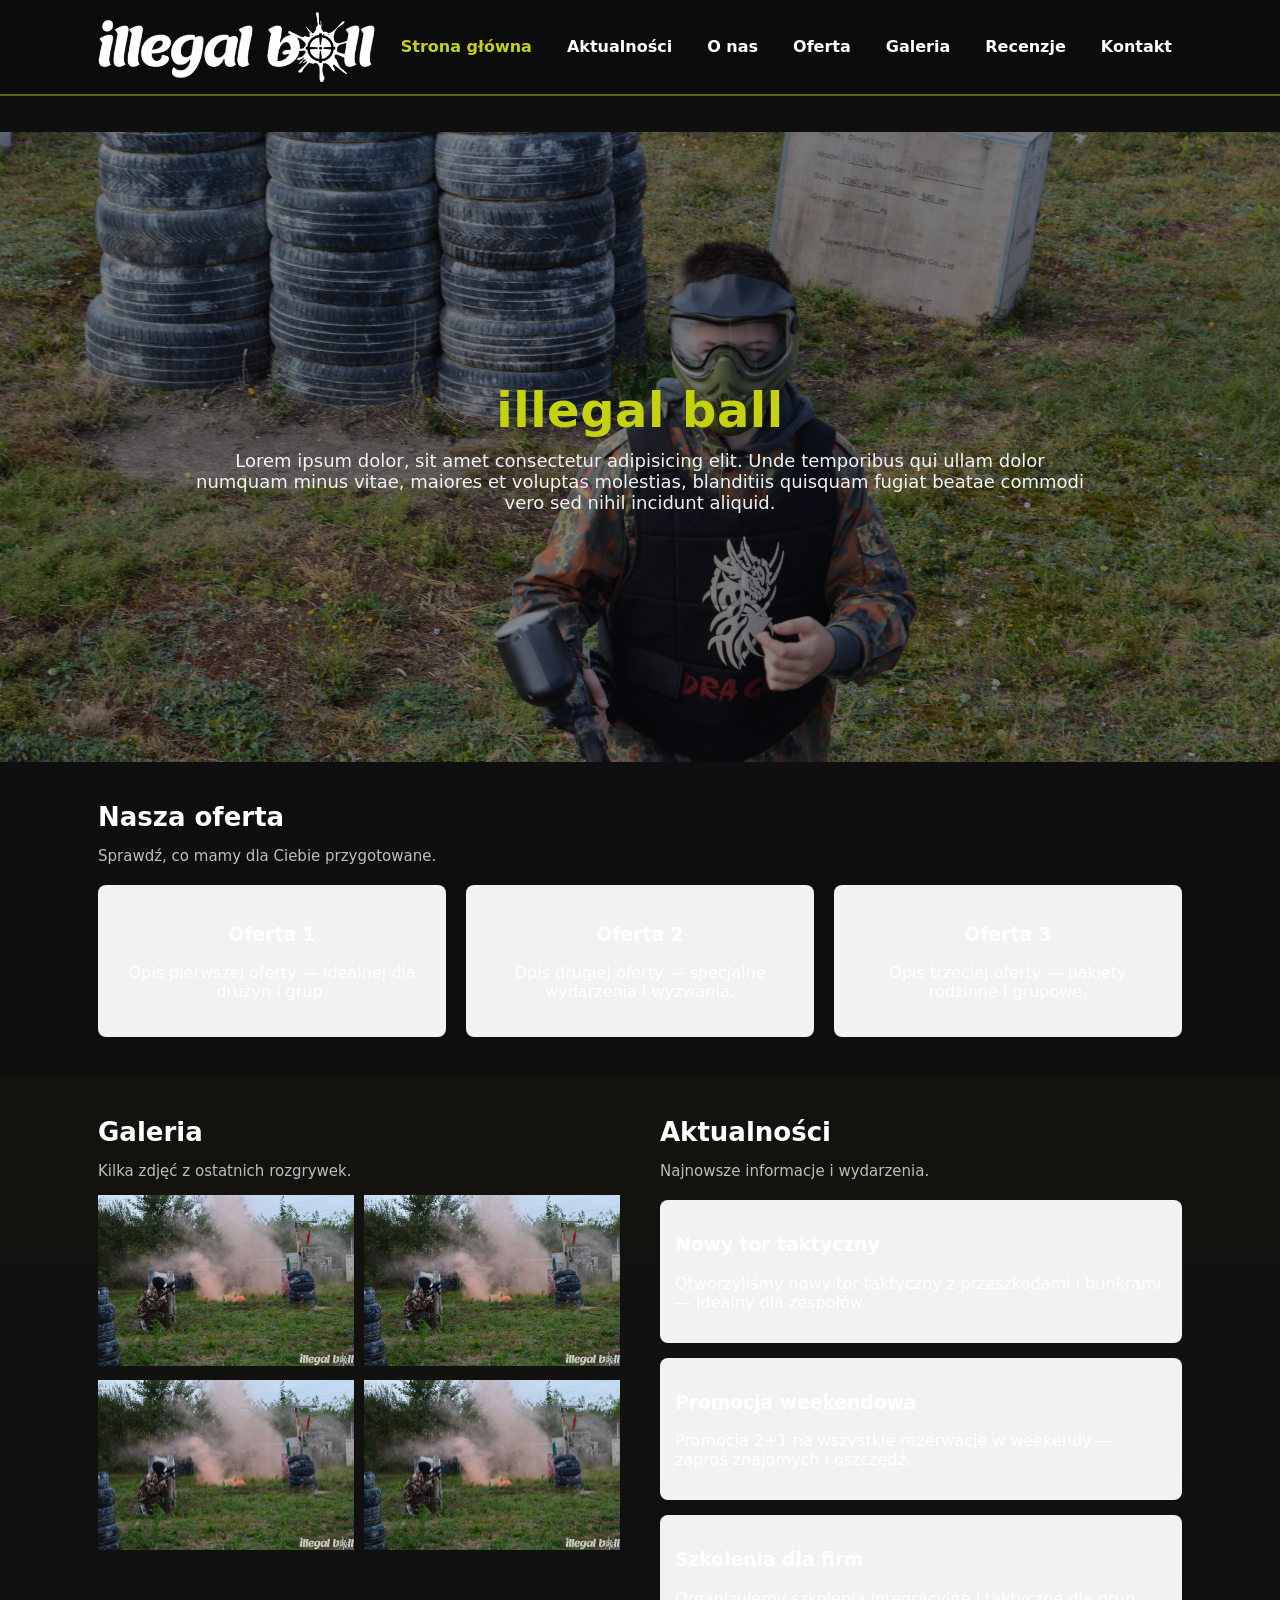
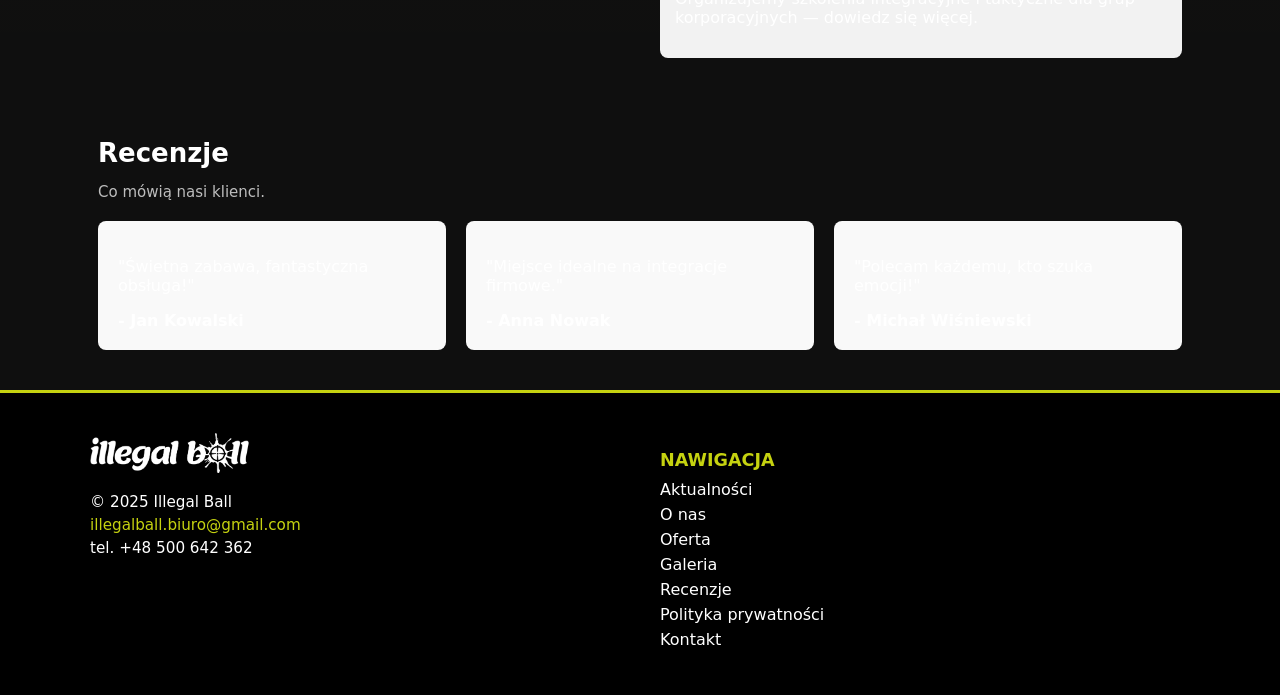
==== commit c747f6ba: "oferta2x" ====
--- a/strona/index.html
+++ b/strona/index.html
@@ -70,10 +70,10 @@
         <h2>Galeria</h2>
         <p class="muted">Kilka zdjęć z ostatnich rozgrywek.</p>
         <div style="margin-top:12px;display:grid;grid-template-columns:1fr 1fr;gap:10px;">
-          <a href="galeria.html"><img src="https://picsum.photos/seed/g1/800/600" alt="g1" style="width:100%"></a>
-          <a href="galeria.html"><img src="https://picsum.photos/seed/g2/800/600" alt="g2" style="width:100%"></a>
-          <a href="galeria.html"><img src="https://picsum.photos/seed/g3/800/600" alt="g3" style="width:100%"></a>
-          <a href="galeria.html"><img src="https://picsum.photos/seed/g4/800/600" alt="g4" style="width:100%"></a>
+          <a href="galeria.html"><img src="main_image/tlo3.jpg" alt="g1" style="width:100%"></a>
+          <a href="galeria.html"><img src="main_image/tlo3.jpg" alt="g2" style="width:100%"></a>
+          <a href="galeria.html"><img src="main_image/tlo3.jpg" alt="g3" style="width:100%"></a>
+          <a href="galeria.html"><img src="main_image/tlo3.jpg" alt="g4" style="width:100%"></a>
         </div>
       </div>
 
--- a/strona/style.css
+++ b/strona/style.css
@@ -13,7 +13,7 @@
 *{box-sizing:border-box}
 body{
   margin:0;font-family:Inter,system-ui,Segoe UI,Roboto,Arial;
-  background:linear-gradient(180deg,var(--bg1),#0f0f0f);color:#fff;
+  background-color: #0f0f0f;color:#fff;
   -webkit-font-smoothing:antialiased;
 }
 a{color:inherit;text-decoration:none}
